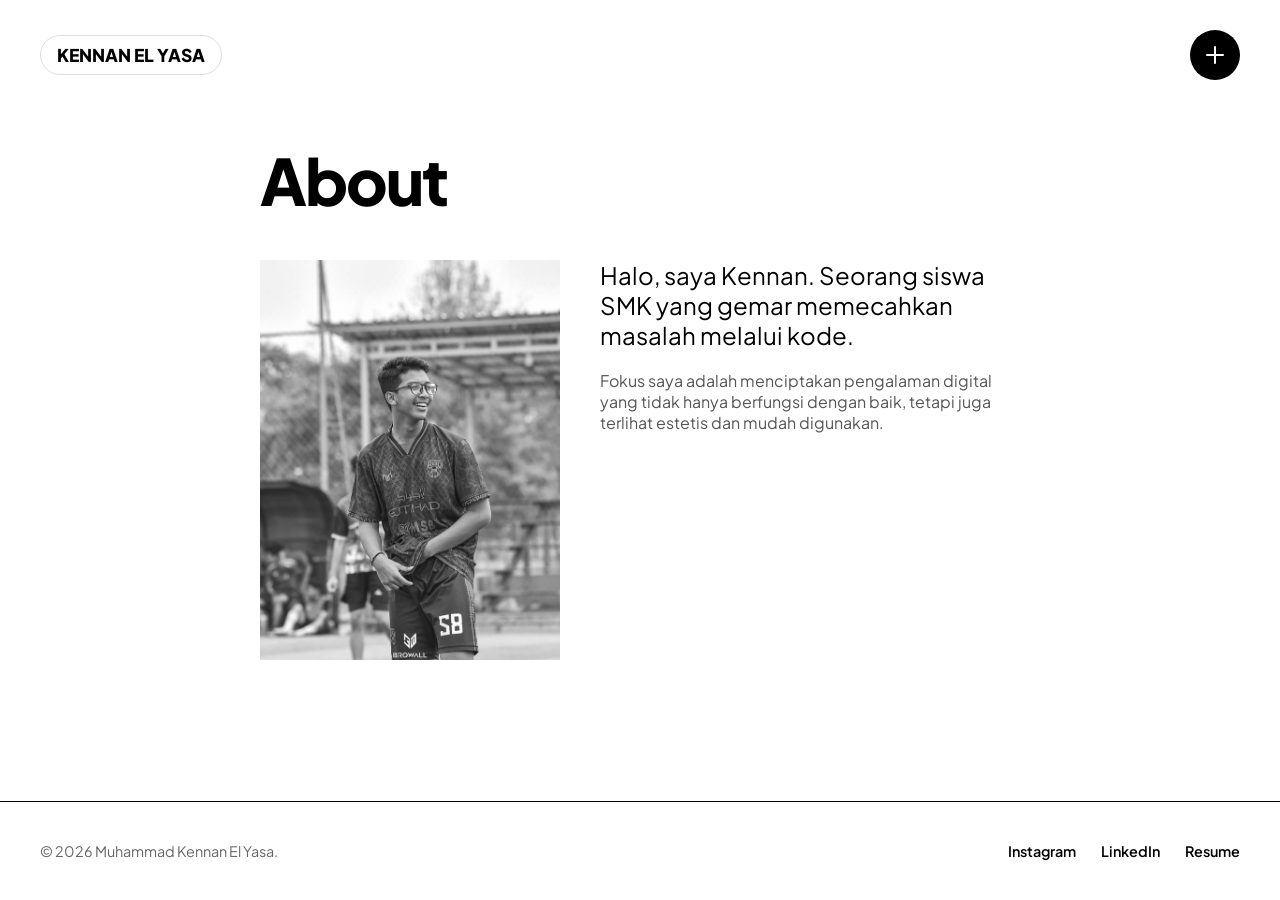
==== Biodata.html @ f681322f "Upload pertama project" ====
<!DOCTYPE html>
<html lang="id">
<head>
    <meta charset="UTF-8">
    <meta name="viewport" content="width=device-width, initial-scale=1.0">
    <title>About - Kennan</title>
    <link rel="stylesheet" href="B.css">
</head>
<body>

    <nav class="navbar">
        <a href="index.html" class="brand">KENNAN EL YASA</a>
        <button class="menu-toggle" onclick="toggleMenu()">
            <div class="menu-icon">
                <span></span><span></span>
            </div>
        </button>
    </nav>

    <div class="overlay-menu">
        <ul class="menu-links">
            <li><a href="Portofolio.html">Projects</a></li>
            <li><a href="Biodata.html">About</a></li> 
            <li><a href="kontak.html">Contact</a></li>
        </ul>
    </div>

    <main class="container">
        <h1 class="page-title">About</h1>
        
        <div style="display: flex; gap: 40px; flex-wrap: wrap;">
            <img src="Media/Kennanglr.jpg" style="width: 300px; height: 400px; object-fit: cover; filter: grayscale(100%);">
            <div style="flex: 1; max-width: 600px;">
                <p style="font-size: 1.5rem; margin-bottom: 20px;">
                    Halo, saya Kennan. Seorang siswa SMK yang gemar memecahkan masalah melalui kode.
                </p>
                <p style="color: #555;">
                    Fokus saya adalah menciptakan pengalaman digital yang tidak hanya berfungsi dengan baik, tetapi juga terlihat estetis dan mudah digunakan.
                </p>
            </div>
        </div>
    </main>
<footer>
        <p>&copy; 2026 Muhammad Kennan El Yasa.</p>
        
        <div class="footer-socials">
             <a href="https://www.instagram.com/maskennan_/" target="_blank">Instagram</a>
            <a href="https://www.linkedin.com/in/kennan-elyasa-a65a0b298/" target="_blank">LinkedIn</a>
            <a href="resume.html">Resume</a>
        </div>
    </footer>
    <script>
        function toggleMenu() {
            document.body.classList.toggle('menu-open');
        }
    </script>

</body>
</html>
---- B.css ----
/* --- B.css : FINAL VERSION (Index Fix + Contact Form + Footer) --- */

/* Import Font */
@import url('https://fonts.googleapis.com/css2?family=Plus+Jakarta+Sans:wght@400;500;700;800&display=swap');
/* Opsional: Font Serif untuk Judul Contact agar mirip referensi */
@import url('https://fonts.googleapis.com/css2?family=Playfair+Display:wght@400;600&display=swap');

:root {
  --bg-color: #ffffff;
  --text-color: #000000;
  --menu-bg: #ffffff;
  --input-bg: #f4f4f4; /* Warna abu-abu kolom input */
  --z-navbar: 2000;
  --z-menu: 1500;
}

* { margin: 0; padding: 0; box-sizing: border-box; }

body {
  background-color: var(--bg-color);
  color: var(--text-color);
  font-family: 'Plus Jakarta Sans', sans-serif;
  overflow-x: hidden;
  width: 100%;
  display: flex;
  flex-direction: column;
  min-height: 100vh; /* Agar footer selalu di bawah */
}

a { text-decoration: none; color: inherit; }

/* --- NAVBAR FIXED --- */
.navbar {
  position: fixed; top: 0; left: 0; width: 100%;
  padding: 30px 40px; display: flex; justify-content: space-between; align-items: center;
  z-index: var(--z-navbar);
  background: transparent;
}

.brand {
  font-weight: 800; font-size: 1.1rem; text-transform: uppercase;
  background: rgba(255, 255, 255, 0.9); padding: 8px 16px;
  border-radius: 50px; border: 1px solid #ddd; backdrop-filter: blur(5px);
}

.menu-toggle {
  width: 50px; height: 50px; background: #000; color: #fff;
  border-radius: 50%; border: none; cursor: pointer;
  display: flex; justify-content: center; align-items: center;
  transition: transform 0.3s ease; z-index: 2001;
}
.menu-toggle:hover { transform: scale(1.1); }

.menu-icon { position: relative; width: 18px; height: 18px; }
.menu-icon span {
  position: absolute; background-color: #fff; border-radius: 2px; transition: 0.4s;
}
.menu-icon span:nth-child(1) { width: 100%; height: 2px; top: 50%; left: 0; transform: translateY(-50%); }
.menu-icon span:nth-child(2) { width: 2px; height: 100%; top: 0; left: 50%; transform: translateX(-50%); }

body.menu-open .menu-toggle { background: #000; }
body.menu-open .menu-icon span:nth-child(1) { transform: translateY(-50%) rotate(45deg); }
body.menu-open .menu-icon span:nth-child(2) { transform: translateX(-50%) rotate(45deg); }


/* --- OVERLAY MENU --- */
.overlay-menu {
  position: fixed; top: 0; left: 0; width: 100%; height: 100vh;
  background-color: var(--menu-bg);
  display: flex; flex-direction: column; justify-content: center;
  padding-left: 8%; z-index: var(--z-menu);
  opacity: 0; visibility: hidden; transition: 0.4s;
}
body.menu-open .overlay-menu { opacity: 1; visibility: visible; }

.menu-links {
  list-style: none;
  padding: 0;
}
.menu-links li {
  overflow: hidden;
  /* Hapus margin-bottom negatif yang bikin kepotong */
  margin-bottom: 0; 
}
.menu-links a {
  display: block;
  font-size: 8vw; /* Ukuran font besar */
  font-weight: 700;
  color: #000;
  
  /* PERBAIKAN UTAMA DISINI */
  line-height: 1.3;      /* Beri jarak antar baris lebih lega */
  padding: 10px 0;       /* Beri ruang atas/bawah agar huruf 'g', 'y', 'j' tidak kepotong */
  
  letter-spacing: -3px;
  transform: translateY(100%);
  transition: transform 0.5s cubic-bezier(0.19, 1, 0.22, 1);
}
.menu-links a:hover { color: #444; transform: translateX(20px) !important; }

body.menu-open .menu-links li:nth-child(1) a { transition-delay: 0.1s; transform: translateY(0); }
body.menu-open .menu-links li:nth-child(2) a { transition-delay: 0.2s; transform: translateY(0); }
body.menu-open .menu-links li:nth-child(3) a { transition-delay: 0.3s; transform: translateY(0); }


/* --- HERO INDEX (Fix Overlapping) --- */
.hero-minimal {
  width: 100%;
  height: 100vh;       /* Tinggi Full Layar */
  min-height: 600px;   /* Minimal tinggi agar tidak gepeng di layar pendek */
  display: flex;
  flex-direction: column;
  justify-content: center; /* Konten di tengah vertikal */
  align-items: center;     /* Konten di tengah horizontal */
  text-align: center;
  padding: 0 20px;
  position: relative;
  z-index: 1;          /* Di bawah navbar */
}
.hero-minimal h1 {
  font-size: 4rem; font-weight: 800; letter-spacing: -2px;
  margin-bottom: 10px; line-height: 1.1;
}
.hero-minimal p { font-size: 1.2rem; color: #666; font-weight: 500; }


/* --- CONTAINER UTAMA (Biodata/Portofolio/Contact) --- */
.container {
  max-width: 800px;
  margin: 0 auto;
  padding: 140px 20px 60px 20px;
  width: 100%;
  flex: 1; /* Mendorong footer ke bawah */
}

.page-title {
  font-size: 4rem; font-weight: 800; margin-bottom: 40px; letter-spacing: -2px;
}
/* Style Judul Contact agar mirip referensi */
.contact-title {
  font-family: 'Plus Jakarta Sans', sans-serif; /* Font Serif Elegan */
  font-size: 5rem;
  font-weight: 400;
  margin-bottom: 50px;
}

/* --- CONTACT FORM STYLE (Baru) --- */
.contact-form {
  display: flex; flex-direction: column; gap: 20px;
}
.form-group label {
  display: block; font-size: 1.1rem; margin-bottom: 8px; font-weight: 500;
}
.form-group input, 
.form-group textarea {
  width: 100%;
  padding: 15px;
  background-color: var(--input-bg); /* Abu-abu muda */
  border: none;
  font-size: 1rem;
  font-family: 'Plus Jakarta Sans', sans-serif;
  color: #333;
  outline: none;
  transition: 0.3s;
}
.form-group input:focus, 
.form-group textarea:focus {
  background-color: #eaeaea; /* Gelap dikit pas diklik */
}
.form-group textarea {
  height: 150px; resize: vertical;
}

.btn-submit {
  display: inline-block;
  padding: 12px 40px;
  background-color: transparent;
  color: #000;
  border: 1px solid #000;
  border-radius: 50px;
  font-size: 1.1rem;
  font-weight: 600;
  cursor: pointer;
  width: fit-content;
  transition: 0.3s;
  margin-top: 10px;
}
.btn-submit:hover {
  background-color: #000; color: #fff;
}


/* --- CSS Portofolio & Slider (Tetap Ada) --- */
.project-card { margin-bottom: 100px; border-bottom: 1px solid #ddd; padding-bottom: 60px; }
.project-header { display: flex; justify-content: space-between; align-items: flex-end; margin-bottom: 25px; border-bottom: 2px solid #000; padding-bottom: 15px; }
.project-title { font-size: 2rem; font-weight: 700; }
.slider-container { position: relative; width: 100%; height: 450px; background: #f4f4f4; overflow: hidden; border-radius: 8px; margin-bottom: 25px; }
.slider-track { display: flex; height: 100%; transition: transform 0.5s cubic-bezier(0.25, 1, 0.5, 1); }
.slider-track img { width: 100%; height: 100%; object-fit: cover; flex-shrink: 0; }
.slider-btn { position: absolute; top: 50%; transform: translateY(-50%); background: #fff; color: #000; width: 50px; height: 50px; border-radius: 50%; border: 1px solid #000; font-size: 1.5rem; cursor: pointer; z-index: 10; display: flex; align-items: center; justify-content: center; opacity: 0; transition: 0.2s; }
.slider-container:hover .slider-btn { opacity: 1; }
.prev-btn { left: 20px; } .next-btn { right: 20px; }

/* --- FOOTER (Baru) --- */
footer {
  padding: 40px 40px; /* Samakan dengan padding Navbar */
  border-top: 1px solid #000000; /* Garis pemisah halus */
  margin-top: auto;
  
  display: flex;
  justify-content: space-between; /* Jarak maksimal kiri-kanan */
  align-items: center;
  
  font-size: 0.9rem;
  color: #666;
  background-color: var(--bg-color);
}

/* Style Link Sosmed */
.footer-socials {
  display: flex;
  gap: 25px; /* Jarak antar link */
}

.footer-socials a {
  color: #000; /* Hitam pekat */
  font-weight: 600;
  position: relative; /* Untuk animasi garis bawah */
  transition: color 0.3s;
}

/* Efek Garis Bawah saat Hover */
.footer-socials a::after {
  content: '';
  position: absolute;
  width: 0;
  height: 1px;
  bottom: -2px;
  left: 0;
  background-color: #000;
  transition: width 0.3s ease;
}

.footer-socials a:hover::after {
  width: 100%; /* Garis memanjang */
}

/* --- STYLE KHUSUS HALAMAN RESUME --- */

/* Header Resume (Nama & Kontak) */
.resume-header {
  display: flex;
  justify-content: space-between;
  align-items: flex-start;
  margin-bottom: 60px;
  border-bottom: 2px solid #000;
  padding-bottom: 30px;
}

.resume-name h1 {
  font-size: 3rem;
  font-weight: 800;
  letter-spacing: -1px;
  line-height: 1;
  margin-bottom: 10px;
}

.resume-name p {
  font-size: 1.2rem;
  color: #555;
  font-weight: 500;
}

.resume-contact {
  text-align: right;
  font-size: 1rem;
  color: #333;
  line-height: 1.6;
}

/* Section Resume (Education, Experience, etc) */
.resume-section {
  margin-bottom: 50px;
}

.section-title {
  font-size: 1.5rem;
  font-weight: 800;
  text-transform: uppercase;
  margin-bottom: 30px;
  color: #000;
  letter-spacing: 0.5px;
}

/* Item Resume (Per Pekerjaan/Sekolah) */
.resume-item {
  display: flex;
  justify-content: space-between; /* Kiri: Info, Kanan: Tanggal */
  margin-bottom: 30px;
  flex-wrap: wrap; /* Agar aman di HP */
}

.item-main {
  flex: 1;
  padding-right: 20px;
}

.item-main h3 {
  font-size: 1.3rem;
  font-weight: 700;
  margin-bottom: 5px;
}

.item-main h4 {
  font-size: 1.1rem;
  font-weight: 500;
  color: #444;
  margin-bottom: 15px;
}

.item-main ul {
  list-style-type: disc;
  padding-left: 20px;
  color: #555;
  line-height: 1.6;
}

.item-main ul li {
  margin-bottom: 8px;
}

.item-date {
  font-weight: 600;
  color: #000;
  white-space: nowrap; /* Agar tanggal tidak turun baris sembarangan */
}

/* Tombol Download Resume */
.download-btn {
  display: inline-block;
  margin-top: 20px;
  padding: 15px 40px;
  background: #000;
  color: #fff;
  border-radius: 50px;
  font-weight: 600;
  transition: 0.3s;
}
.download-btn:hover {
  background: #333;
  transform: translateY(-2px);
}

/* Responsive Mobile Resume */
@media (max-width: 768px) {
  .resume-header {
    flex-direction: column;
    gap: 20px;
  }
  .resume-contact {
    text-align: left;
  }
  .resume-item {
    flex-direction: column;
  }
  .item-date {
    margin-bottom: 10px;
    color: #666;
    font-size: 0.9rem;
  }
  .resume-name h1 { font-size: 2.5rem; }
}
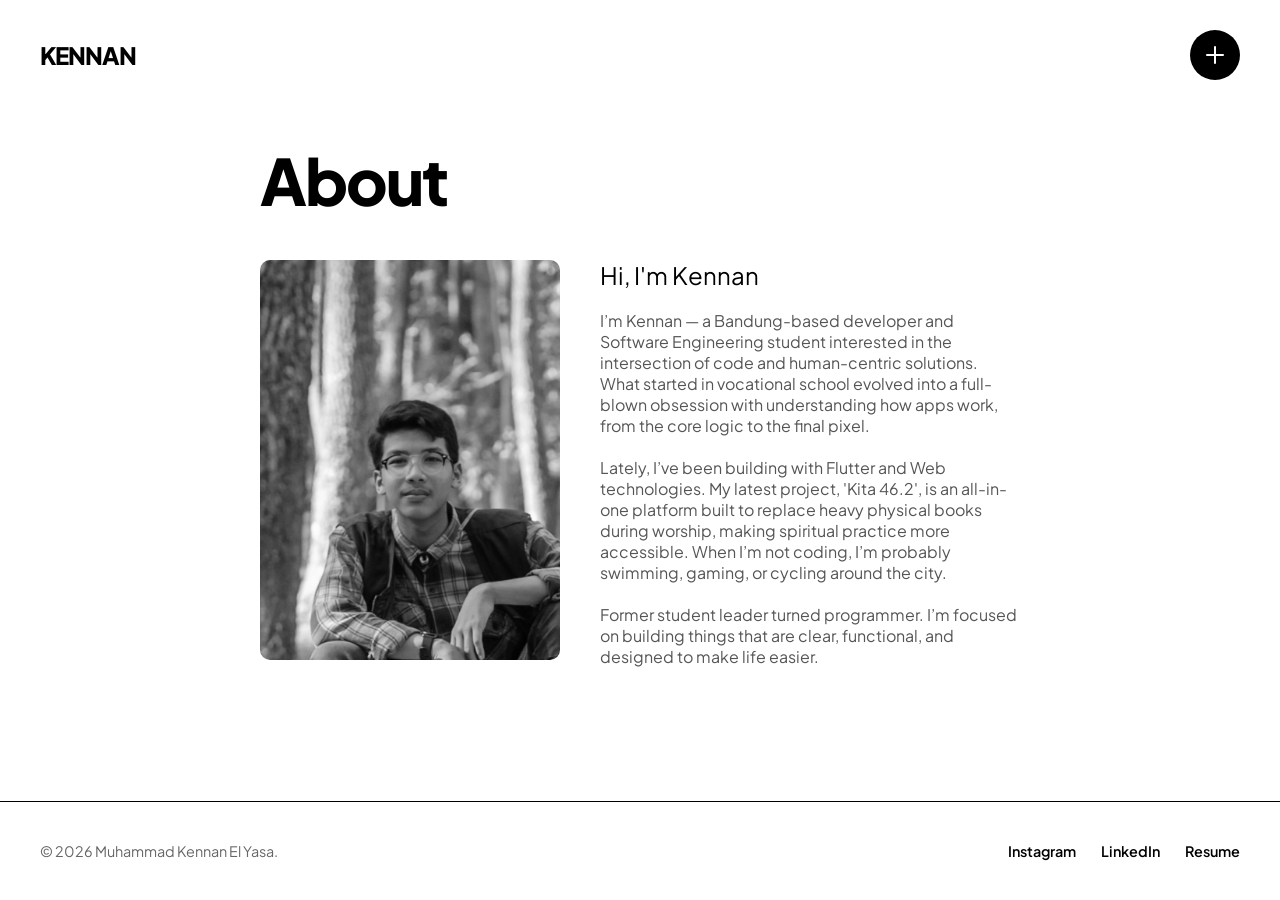
==== commit 07ba2419: "Update Phase dua tambah gambar porto" ====
--- a/Biodata.html
+++ b/Biodata.html
@@ -9,7 +9,7 @@
 <body>
 
     <nav class="navbar">
-        <a href="index.html" class="brand">KENNAN EL YASA</a>
+        <a href="index.html" class="brand">KENNAN</a>
         <button class="menu-toggle" onclick="toggleMenu()">
             <div class="menu-icon">
                 <span></span><span></span>
@@ -29,13 +29,19 @@
         <h1 class="page-title">About</h1>
         
         <div style="display: flex; gap: 40px; flex-wrap: wrap;">
-            <img src="Media/Kennanglr.jpg" style="width: 300px; height: 400px; object-fit: cover; filter: grayscale(100%);">
+            <img src="Media/hutan2.JPG" style="width: 300px; height: 400px; object-fit: cover; filter: grayscale(100%); border-radius: 10px;">
             <div style="flex: 1; max-width: 600px;">
                 <p style="font-size: 1.5rem; margin-bottom: 20px;">
-                    Halo, saya Kennan. Seorang siswa SMK yang gemar memecahkan masalah melalui kode.
+                    Hi, I'm Kennan
                 </p>
                 <p style="color: #555;">
-                    Fokus saya adalah menciptakan pengalaman digital yang tidak hanya berfungsi dengan baik, tetapi juga terlihat estetis dan mudah digunakan.
+                    I’m Kennan — a Bandung-based developer and Software Engineering student interested in the intersection of code and human-centric solutions. What started in vocational school evolved into a full-blown obsession with understanding how apps work, from the core logic to the final pixel.
+                </p></br>
+                <p style="color: #555;">
+                    Lately, I’ve been building with Flutter and Web technologies. My latest project, 'Kita 46.2', is an all-in-one platform built to replace heavy physical books during worship, making spiritual practice more accessible. When I’m not coding, I’m probably swimming, gaming, or cycling around the city.
+                </p></br>
+                <p style="color: #555;">
+                    Former student leader turned programmer. I’m focused on building things that are clear, functional, and designed to make life easier.
                 </p>
             </div>
         </div>
--- a/B.css
+++ b/B.css
@@ -1,5 +1,7 @@
 /* --- B.css : FINAL VERSION (Index Fix + Contact Form + Footer) --- */
 
+/* Tambahkan ini untuk font tulisan tangan yang kece */
+@import url('https://fonts.googleapis.com/css2?family=Nanum+Pen+Script&display=swap');
 /* Import Font */
 @import url('https://fonts.googleapis.com/css2?family=Plus+Jakarta+Sans:wght@400;500;700;800&display=swap');
 /* Opsional: Font Serif untuk Judul Contact agar mirip referensi */
@@ -38,9 +40,15 @@
 }
 
 .brand {
-  font-weight: 800; font-size: 1.1rem; text-transform: uppercase;
-  background: rgba(255, 255, 255, 0.9); padding: 8px 16px;
-  border-radius: 50px; border: 1px solid #ddd; backdrop-filter: blur(5px);
+  font-weight: 800;
+  font-size: 1.5rem; /* Sedikit lebih besar */
+  text-transform: uppercase;
+  color: #000;
+  letter-spacing: -1px; /* Agar lebih padat & modern */
+  background: none;
+  padding: 0;
+  border: none;
+  backdrop-filter: none;
 }
 
 .menu-toggle {
@@ -349,6 +357,46 @@
 .download-btn:hover {
   background: #333;
   transform: translateY(-2px);
+}
+
+/* --- STYLE KHUSUS PETUNJUK MENU (INDEX ONLY) --- */
+.click-guide {
+  position: fixed;
+  top: 40px;       /* Sesuaikan ketinggian dengan tombol menu */
+  right: 100px;    /* Geser ke kiri dari tombol menu */
+  z-index: 1900;   /* Di bawah navbar tapi di atas konten */
+  display: flex;
+  align-items: center;
+  gap: 10px;
+  opacity: 0;
+  animation: fadeInBounce 1.5s ease-out 1s forwards; /* Muncul perlahan setelah 1 detik */
+  pointer-events: none; /* Agar tidak menghalangi klik */
+  transition: opacity 0.3s ease, visibility 0.3s;
+}
+
+body.menu-open .click-guide {
+    opacity: 0 !important;   /* Paksa jadi transparan */
+    visibility: hidden;      /* Hilangkan dari akses klik */
+    animation: none;         /* Matikan animasi goyangnya */
+}
+
+.guide-text {
+  font-family: 'Nanum Pen Script', cursive; /* Font tulisan tangan */
+  font-size: 1.8rem;
+  color: #000;
+  transform: rotate(-5deg); /* Miring sedikit biar artistik */
+}
+
+.guide-arrow {
+  width: 50px;
+  height: auto;
+  transform: rotate(-10deg) translateY(5px);
+}
+
+/* Animasi Muncul & Goyang Dikit */
+@keyframes fadeInBounce {
+  0% { opacity: 0; transform: translateX(-20px); }
+  100% { opacity: 1; transform: translateX(0); }
 }
 
 /* Responsive Mobile Resume */
